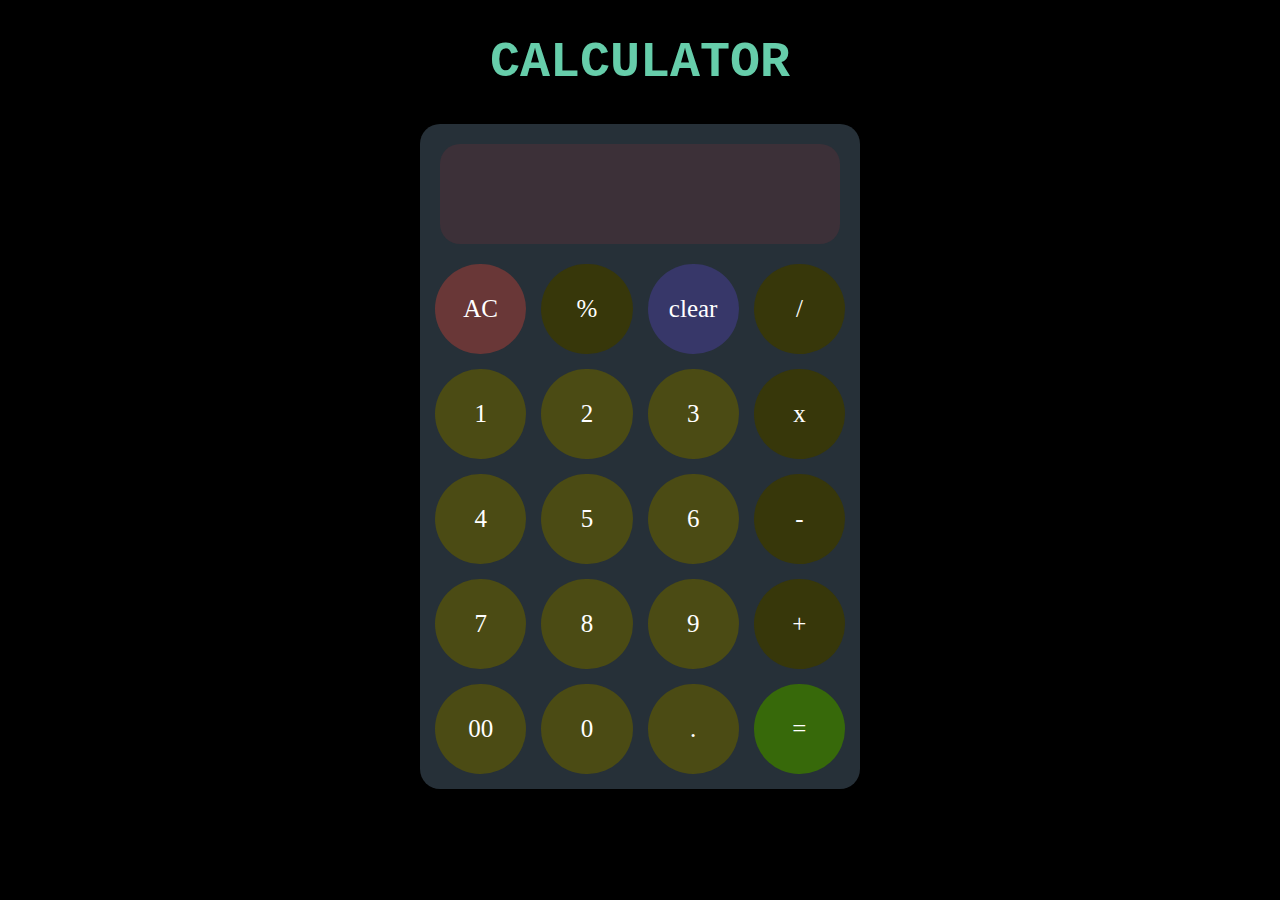
==== Basic-Calculator/calculator.html @ a76f6a80 "Basic calculator" ====
<!DOCTYPE html>
<html>

<head>
    <link rel="stylesheet" href="./styles.css">
    <title>Calculator</title>
</head>

<body>
    <h1>CALCULATOR</h1>

    <div class="calculator">
        <table>
            <tr>
                <th colspan="4">
                    <input type="text" maxlength="10" id="input" disabled></input>
                </th>
            </tr>
            <tr>
                <td class="reset" onclick="clearFunction()">AC</td>
                <td class="operators" onclick="putVal('%')">%</td>
                <td class="cancel" onclick="cancelFunction()">clear</td>
                <td class="operators" onclick="putVal('/')">/</td>
            </tr>
            <tr>
                <td class="numbers" onclick="putVal(1)">1</td>
                <td class="numbers" onclick="putVal(2)">2</td>
                <td class="numbers" onclick="putVal(3)">3</td>
                <td class="operators" onclick="putVal('x')">x</td>
            </tr>
            <tr>
                <td class="numbers" onclick="putVal(4)">4</td>
                <td class="numbers" onclick="putVal(5)">5</td>
                <td class="numbers" onclick="putVal(6)">6</td>
                <td class="operators" onclick="putVal('-')">-</td>
            </tr>
            <tr>
                <td class="numbers" onclick="putVal(7)">7</td>
                <td class="numbers" onclick="putVal(8)">8</td>
                <td class="numbers" onclick="putVal(9)">9</td>
                <td class="operators" onclick="putVal('+')">+</td>
            </tr>
            <tr>
                <td class="numbers" onclick="putVal('00')">00</td>
                <td class="numbers" onclick="putVal(0)">0</td>
                <td class="numbers" onclick="putVal('.')">.</td>
                <td class="equals" onclick="solveExpression()">=</td>
            </tr>
        </table>
    </div>
    <script src="./scripts.js"></script>
</body>

</html>
---- Basic-Calculator/styles.css ----
body {
    background-color: black;
}

h1 {
    text-align: center;
    font-family:'Courier New', Courier, monospace;
    font-size: 50px;
    color:mediumaquamarine
}

.calculator {
    display: flex;
    justify-content: center;
}

table {
    background-color: rgb(38, 48, 56);
    border-radius: 20px;
    border-spacing: 15px;
}

input {
    border: none;
    background-color: rgb(60, 48, 56);
    width: 380px;
    height: 80px;
    border-radius: 20px;
    font-size: 40px;
    padding: 10px;
    text-align: right;
    color: white
}

td, th {
    padding: 5px;
    font-size: 25px;
    text-align: center;
    width: 80px;
    height: 80px;
    color: white;
}

.numbers {
    background-color: rgb(75, 75, 20);
    border-radius: 80px;
}
.numbers:hover {
    background-color: white;
    color: black;
}

.operators {
    background-color: rgb(55, 55, 10);
    border-radius: 80px;
}
.operators:hover {
    background-color: black;
    color: white;
}

.cancel {
    background-color: rgb(55, 55, 105);
    border-radius: 80px;
}
.cancel:hover {
    background-color: rgb(0, 0, 255);
    color: black;
}

.equals {
    background-color: rgb(55, 105, 10);
    border-radius: 80px;
}
.equals:hover {
    background-color: rgb(0, 255, 0);
    color: black;
}

.reset {
    background-color: rgb(105, 55, 55);
    border-radius: 80px;
}
.reset:hover {
    background-color: rgb(255, 0, 0);
    color: black;
}
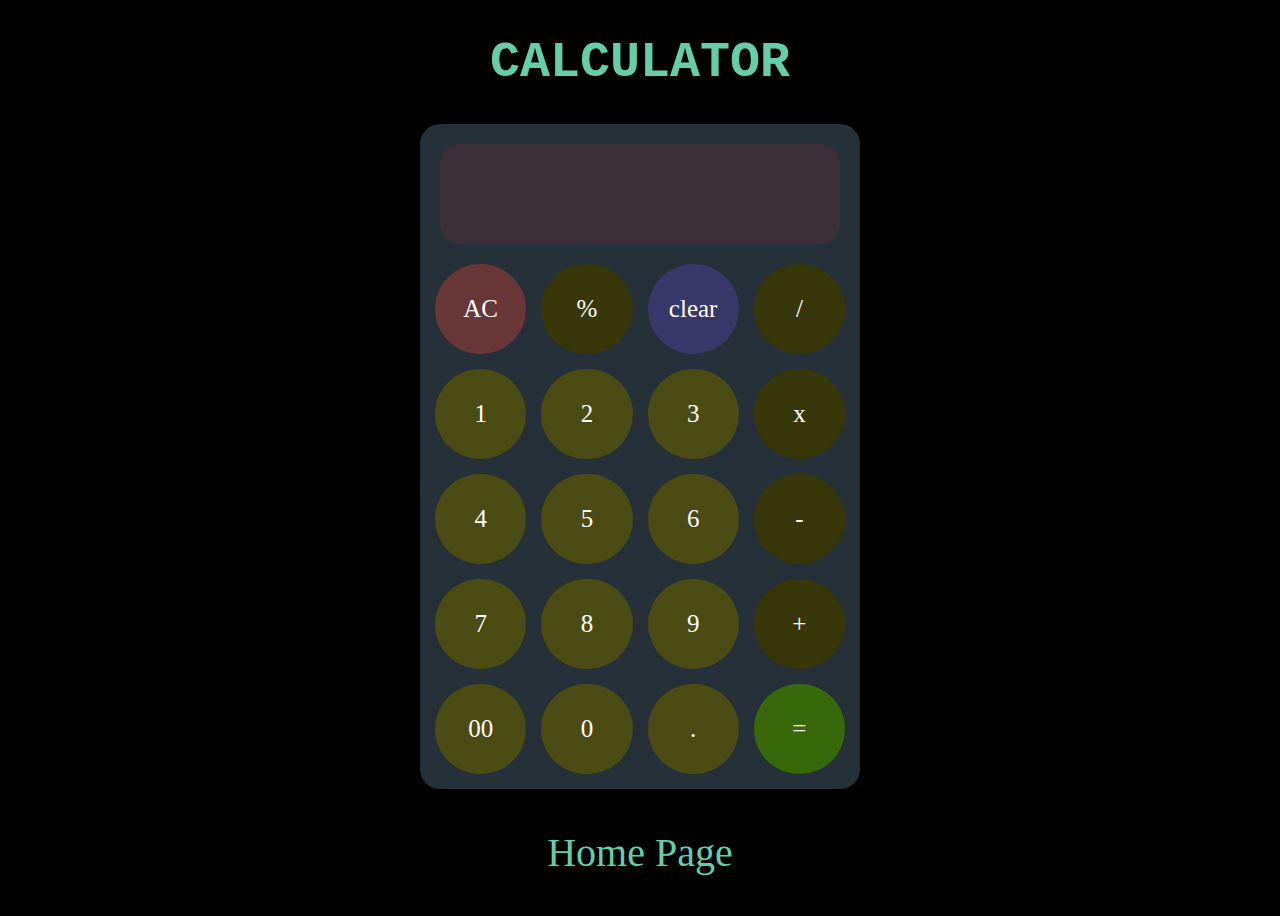
==== commit 517804be: "Add main page" ====
--- a/Basic-Calculator/calculator.html
+++ b/Basic-Calculator/calculator.html
@@ -48,6 +48,7 @@
             </tr>
         </table>
     </div>
+    <a href="../index.html"><p>Home Page</p></a>
     <script src="./scripts.js"></script>
 </body>
 
--- a/Basic-Calculator/styles.css
+++ b/Basic-Calculator/styles.css
@@ -2,11 +2,23 @@
     background-color: black;
 }
 
-h1 {
+h1, h2 {
     text-align: center;
     font-family:'Courier New', Courier, monospace;
     font-size: 50px;
-    color:mediumaquamarine
+    color:mediumaquamarine;
+}
+
+a {
+    text-decoration: none;
+    text-align: center;
+    text-align: center;
+    font-size: 40px;
+    color: mediumaquamarine;
+}
+
+a:hover {
+    color: white;
 }
 
 .calculator {
